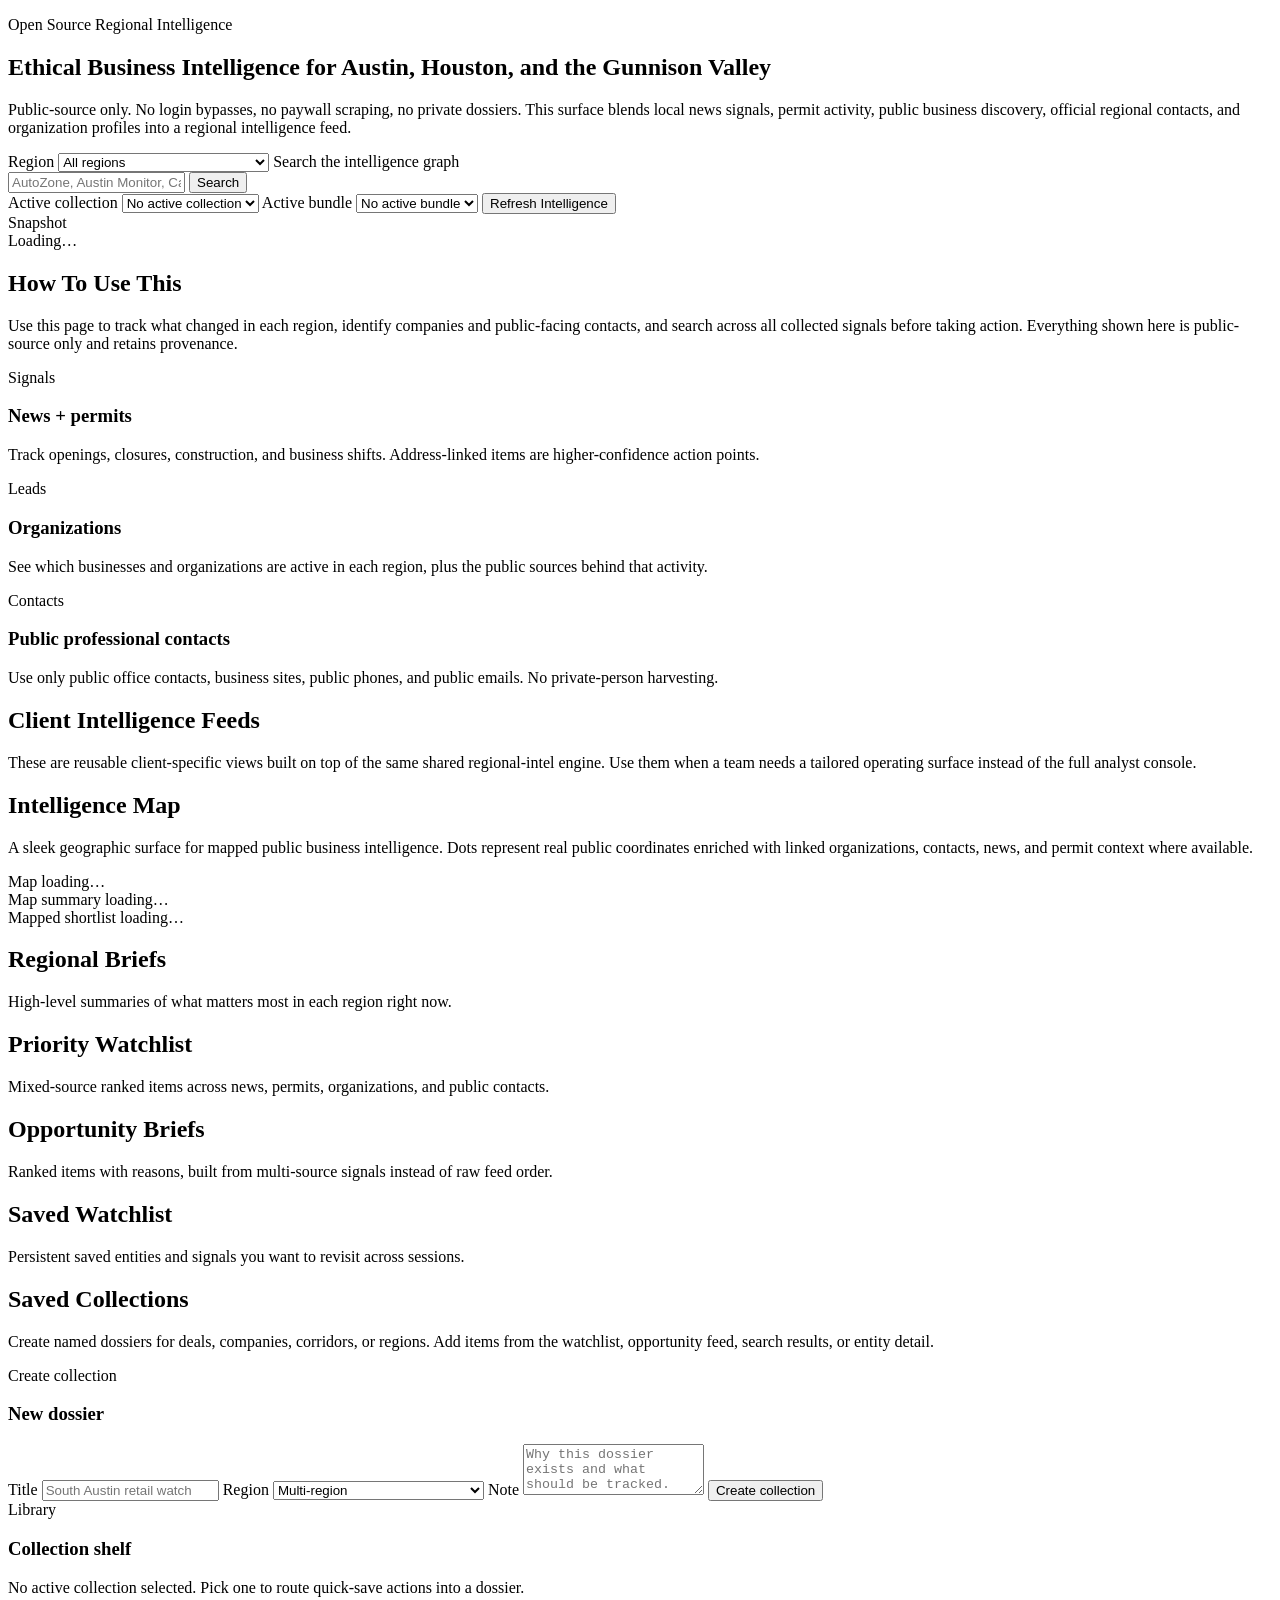
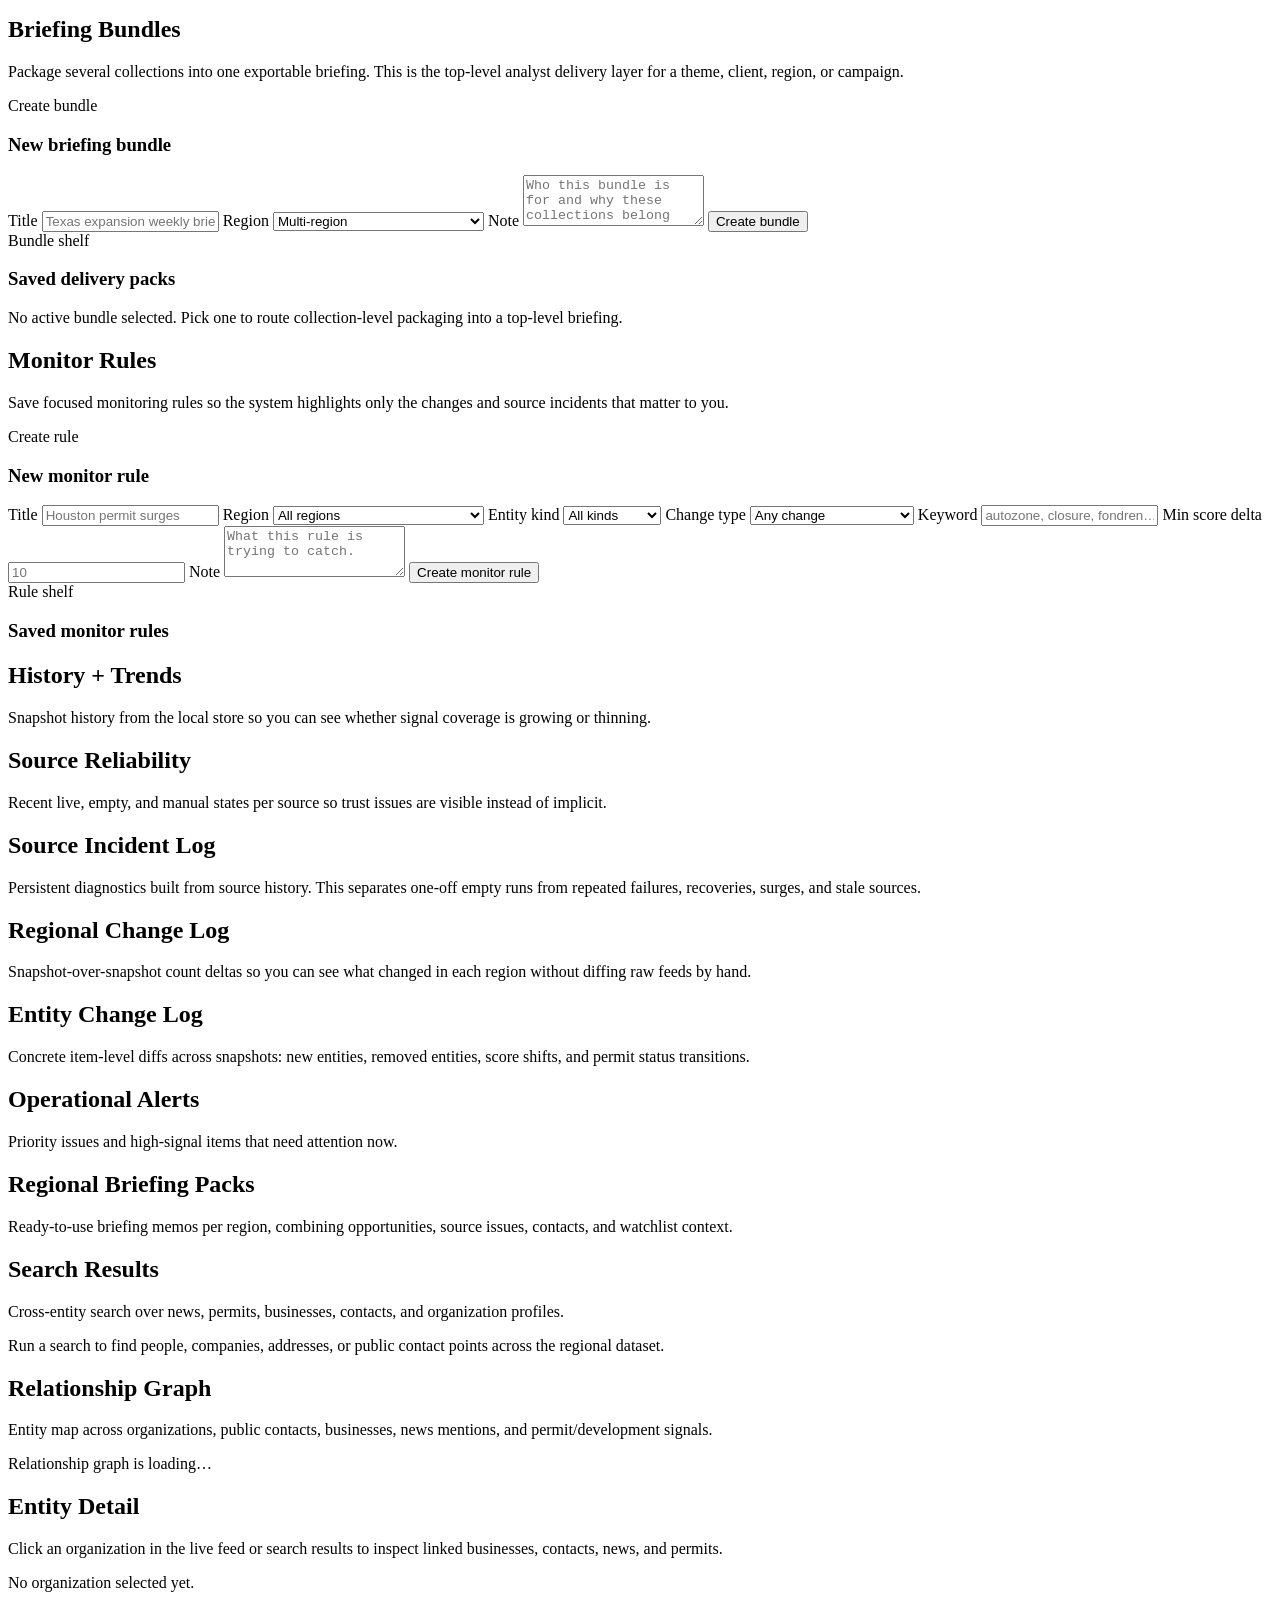
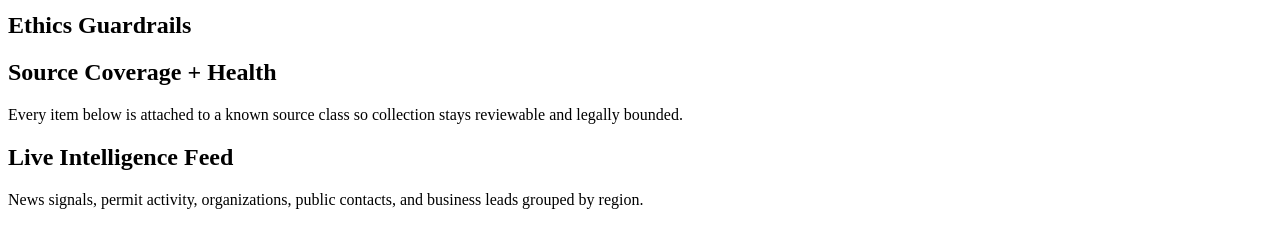
==== app/templates/intel.html @ 54e7fb84 "Launch regional intelligence workbench" ====
<!doctype html>
<html lang="en">
  <head>
    <meta charset="utf-8" />
    <meta name="viewport" content="width=device-width, initial-scale=1" />
    <title>Regional Intelligence</title>
    <link rel="preconnect" href="https://fonts.googleapis.com" />
    <link rel="preconnect" href="https://fonts.gstatic.com" crossorigin />
    <link
      href="https://fonts.googleapis.com/css2?family=Chakra+Petch:wght@400;500;600;700&family=IBM+Plex+Mono:wght@400;500&display=swap"
      rel="stylesheet"
    />
    <link rel="stylesheet" href="/static/app.css" />
  </head>
  <body>
    <div class="backdrop"></div>
    <main class="shell intel-shell">
      <section class="hero intel-hero">
        <div class="hero-copy">
          <p class="eyebrow">Open Source Regional Intelligence</p>
          <h1>Ethical Business Intelligence for Austin, Houston, and the Gunnison Valley</h1>
          <p class="lede">
            Public-source only. No login bypasses, no paywall scraping, no private dossiers. This surface blends local news signals,
            permit activity, public business discovery, official regional contacts, and organization profiles into a regional intelligence feed.
          </p>
        </div>
        <div class="hero-actions intel-toolbar">
          <label class="vote-input-card">
            <span>Region</span>
            <select id="region-filter" class="intel-select">
              <option value="">All regions</option>
              <option value="austin_tx">Austin, Texas</option>
              <option value="houston_tx">Houston, Texas</option>
              <option value="gunnison_valley_co">Gunnison / Crested Butte Valley</option>
            </select>
          </label>
          <label class="vote-input-card intel-search-card">
            <span>Search the intelligence graph</span>
            <div class="intel-search-row">
              <input id="intel-search-input" class="intel-search-input" type="text" placeholder="AutoZone, Austin Monitor, Cathie Pagano, 901 Bagby…" />
              <button id="intel-search-button" class="ghost-button" type="button">Search</button>
            </div>
          </label>
          <label class="vote-input-card">
            <span>Active collection</span>
            <select id="collection-active-select" class="intel-select">
              <option value="">No active collection</option>
            </select>
          </label>
          <label class="vote-input-card">
            <span>Active bundle</span>
            <select id="bundle-active-select" class="intel-select">
              <option value="">No active bundle</option>
            </select>
          </label>
          <button id="intel-refresh-button" class="primary-button" type="button">Refresh Intelligence</button>
          <div class="status-card">
            <div class="status-label">Snapshot</div>
            <div id="intel-snapshot-age" class="status-value">Loading…</div>
          </div>
        </div>
      </section>

      <section class="protocols-panel intel-panel">
        <div class="panel-header">
          <h2>How To Use This</h2>
          <p>
            Use this page to track what changed in each region, identify companies and public-facing contacts, and search across all collected signals
            before taking action. Everything shown here is public-source only and retains provenance.
          </p>
        </div>
        <div class="intel-grid">
          <article class="intel-card">
            <div class="status-label">Signals</div>
            <h3>News + permits</h3>
            <p>Track openings, closures, construction, and business shifts. Address-linked items are higher-confidence action points.</p>
          </article>
          <article class="intel-card">
            <div class="status-label">Leads</div>
            <h3>Organizations</h3>
            <p>See which businesses and organizations are active in each region, plus the public sources behind that activity.</p>
          </article>
          <article class="intel-card">
            <div class="status-label">Contacts</div>
            <h3>Public professional contacts</h3>
            <p>Use only public office contacts, business sites, public phones, and public emails. No private-person harvesting.</p>
          </article>
        </div>
      </section>

      <section class="protocols-panel intel-panel">
        <div class="panel-header">
          <h2>Client Intelligence Feeds</h2>
          <p>
            These are reusable client-specific views built on top of the same shared regional-intel engine. Use them when a team needs a tailored
            operating surface instead of the full analyst console.
          </p>
        </div>
        <div id="client-view-grid" class="intel-grid"></div>
      </section>

      <section class="protocols-panel intel-panel">
        <div class="panel-header">
          <h2>Intelligence Map</h2>
          <p>
            A sleek geographic surface for mapped public business intelligence. Dots represent real public coordinates enriched with linked organizations,
            contacts, news, and permit context where available.
          </p>
        </div>
        <div class="intel-map-layout">
          <div id="intel-map-canvas" class="intel-map-canvas">
            <div class="subtle">Map loading…</div>
          </div>
          <div class="intel-map-sidebar">
            <article id="intel-map-legend" class="intel-card intel-map-panel">
              <div class="subtle">Map summary loading…</div>
            </article>
            <article id="intel-map-top-points" class="intel-card intel-map-panel">
              <div class="subtle">Mapped shortlist loading…</div>
            </article>
          </div>
        </div>
      </section>

      <section class="protocols-panel intel-panel">
        <div class="panel-header">
          <h2>Regional Briefs</h2>
          <p>High-level summaries of what matters most in each region right now.</p>
        </div>
        <div id="brief-grid" class="intel-grid"></div>
      </section>

      <section class="protocols-panel intel-panel">
        <div class="panel-header">
          <h2>Priority Watchlist</h2>
          <p>Mixed-source ranked items across news, permits, organizations, and public contacts.</p>
        </div>
        <div id="watchlist-grid" class="intel-grid"></div>
      </section>

      <section class="protocols-panel intel-panel">
        <div class="panel-header">
          <h2>Opportunity Briefs</h2>
          <p>Ranked items with reasons, built from multi-source signals instead of raw feed order.</p>
        </div>
        <div id="opportunity-grid" class="intel-grid"></div>
      </section>

      <section class="protocols-panel intel-panel">
        <div class="panel-header">
          <h2>Saved Watchlist</h2>
          <p>Persistent saved entities and signals you want to revisit across sessions.</p>
        </div>
        <div id="saved-watchlist-grid" class="intel-grid"></div>
      </section>

      <section class="protocols-panel intel-panel">
        <div class="panel-header">
          <h2>Saved Collections</h2>
          <p>Create named dossiers for deals, companies, corridors, or regions. Add items from the watchlist, opportunity feed, search results, or entity detail.</p>
        </div>
        <div class="intel-grid">
          <article class="intel-card">
            <div class="status-label">Create collection</div>
            <h3>New dossier</h3>
            <label class="vote-input-card">
              <span>Title</span>
              <input id="collection-title-input" class="intel-search-input" type="text" placeholder="South Austin retail watch" />
            </label>
            <label class="vote-input-card">
              <span>Region</span>
              <select id="collection-region-input" class="intel-select">
                <option value="">Multi-region</option>
                <option value="austin_tx">Austin, Texas</option>
                <option value="houston_tx">Houston, Texas</option>
                <option value="gunnison_valley_co">Gunnison / Crested Butte Valley</option>
              </select>
            </label>
            <label class="vote-input-card">
              <span>Note</span>
              <textarea id="collection-note-input" class="intel-note-input" rows="3" placeholder="Why this dossier exists and what should be tracked."></textarea>
            </label>
            <button id="collection-create-button" class="ghost-button" type="button">Create collection</button>
          </article>
          <article class="intel-card intel-graph-summary">
            <div class="status-label">Library</div>
            <h3>Collection shelf</h3>
            <p id="collection-active-summary" class="subtle">No active collection selected. Pick one to route quick-save actions into a dossier.</p>
            <div id="collection-grid" class="intel-grid"></div>
          </article>
        </div>
      </section>

      <section class="protocols-panel intel-panel">
        <div class="panel-header">
          <h2>Briefing Bundles</h2>
          <p>Package several collections into one exportable briefing. This is the top-level analyst delivery layer for a theme, client, region, or campaign.</p>
        </div>
        <div class="intel-grid">
          <article class="intel-card">
            <div class="status-label">Create bundle</div>
            <h3>New briefing bundle</h3>
            <label class="vote-input-card">
              <span>Title</span>
              <input id="bundle-title-input" class="intel-search-input" type="text" placeholder="Texas expansion weekly brief" />
            </label>
            <label class="vote-input-card">
              <span>Region</span>
              <select id="bundle-region-input" class="intel-select">
                <option value="">Multi-region</option>
                <option value="austin_tx">Austin, Texas</option>
                <option value="houston_tx">Houston, Texas</option>
                <option value="gunnison_valley_co">Gunnison / Crested Butte Valley</option>
              </select>
            </label>
            <label class="vote-input-card">
              <span>Note</span>
              <textarea id="bundle-note-input" class="intel-note-input" rows="3" placeholder="Who this bundle is for and why these collections belong together."></textarea>
            </label>
            <button id="bundle-create-button" class="ghost-button" type="button">Create bundle</button>
          </article>
          <article class="intel-card intel-graph-summary">
            <div class="status-label">Bundle shelf</div>
            <h3>Saved delivery packs</h3>
            <p id="bundle-active-summary" class="subtle">No active bundle selected. Pick one to route collection-level packaging into a top-level briefing.</p>
            <div id="bundle-grid" class="intel-grid"></div>
          </article>
        </div>
      </section>

      <section class="protocols-panel intel-panel">
        <div class="panel-header">
          <h2>Monitor Rules</h2>
          <p>Save focused monitoring rules so the system highlights only the changes and source incidents that matter to you.</p>
        </div>
        <div class="intel-grid">
          <article class="intel-card">
            <div class="status-label">Create rule</div>
            <h3>New monitor rule</h3>
            <label class="vote-input-card">
              <span>Title</span>
              <input id="monitor-title-input" class="intel-search-input" type="text" placeholder="Houston permit surges" />
            </label>
            <label class="vote-input-card">
              <span>Region</span>
              <select id="monitor-region-input" class="intel-select">
                <option value="">All regions</option>
                <option value="austin_tx">Austin, Texas</option>
                <option value="houston_tx">Houston, Texas</option>
                <option value="gunnison_valley_co">Gunnison / Crested Butte Valley</option>
              </select>
            </label>
            <label class="vote-input-card">
              <span>Entity kind</span>
              <select id="monitor-kind-input" class="intel-select">
                <option value="">All kinds</option>
                <option value="news">News</option>
                <option value="permit">Permit</option>
                <option value="business">Business</option>
                <option value="contact">Contact</option>
                <option value="organization">Organization</option>
              </select>
            </label>
            <label class="vote-input-card">
              <span>Change type</span>
              <select id="monitor-change-type-input" class="intel-select">
                <option value="">Any change</option>
                <option value="added">Added</option>
                <option value="removed">Removed</option>
                <option value="score_shift">Score shift</option>
                <option value="status_change">Permit status change</option>
                <option value="repeated_empty">Repeated empty source</option>
                <option value="recovery">Source recovery</option>
                <option value="volume_surge">Source surge</option>
                <option value="stale_source">Stale source</option>
              </select>
            </label>
            <label class="vote-input-card">
              <span>Keyword</span>
              <input id="monitor-keyword-input" class="intel-search-input" type="text" placeholder="autozone, closure, fondren…" />
            </label>
            <label class="vote-input-card">
              <span>Min score delta</span>
              <input id="monitor-score-delta-input" class="intel-search-input" type="number" min="0" step="1" placeholder="10" />
            </label>
            <label class="vote-input-card">
              <span>Note</span>
              <textarea id="monitor-note-input" class="intel-note-input" rows="3" placeholder="What this rule is trying to catch."></textarea>
            </label>
            <button id="monitor-create-button" class="ghost-button" type="button">Create monitor rule</button>
          </article>
          <article class="intel-card intel-graph-summary">
            <div class="status-label">Rule shelf</div>
            <h3>Saved monitor rules</h3>
            <div id="monitor-grid" class="intel-grid"></div>
          </article>
        </div>
      </section>

      <section class="protocols-panel intel-panel">
        <div class="panel-header">
          <h2>History + Trends</h2>
          <p>Snapshot history from the local store so you can see whether signal coverage is growing or thinning.</p>
        </div>
        <div id="trend-grid" class="intel-grid"></div>
      </section>

      <section class="protocols-panel intel-panel">
        <div class="panel-header">
          <h2>Source Reliability</h2>
          <p>Recent live, empty, and manual states per source so trust issues are visible instead of implicit.</p>
        </div>
        <div id="source-history-grid" class="intel-grid"></div>
      </section>

      <section class="protocols-panel intel-panel">
        <div class="panel-header">
          <h2>Source Incident Log</h2>
          <p>Persistent diagnostics built from source history. This separates one-off empty runs from repeated failures, recoveries, surges, and stale sources.</p>
        </div>
        <div id="source-incident-grid" class="intel-grid"></div>
      </section>

      <section class="protocols-panel intel-panel">
        <div class="panel-header">
          <h2>Regional Change Log</h2>
          <p>Snapshot-over-snapshot count deltas so you can see what changed in each region without diffing raw feeds by hand.</p>
        </div>
        <div id="region-change-grid" class="intel-grid"></div>
      </section>

      <section class="protocols-panel intel-panel">
        <div class="panel-header">
          <h2>Entity Change Log</h2>
          <p>Concrete item-level diffs across snapshots: new entities, removed entities, score shifts, and permit status transitions.</p>
        </div>
        <div id="entity-change-grid" class="intel-grid"></div>
      </section>

      <section class="protocols-panel intel-panel">
        <div class="panel-header">
          <h2>Operational Alerts</h2>
          <p>Priority issues and high-signal items that need attention now.</p>
        </div>
        <div id="alert-grid" class="intel-grid"></div>
      </section>

      <section class="protocols-panel intel-panel">
        <div class="panel-header">
          <h2>Regional Briefing Packs</h2>
          <p>Ready-to-use briefing memos per region, combining opportunities, source issues, contacts, and watchlist context.</p>
        </div>
        <div id="region-briefing-grid" class="intel-grid"></div>
      </section>

      <section class="protocols-panel intel-panel">
        <div class="panel-header">
          <h2>Search Results</h2>
          <p>Cross-entity search over news, permits, businesses, contacts, and organization profiles.</p>
        </div>
        <div id="search-results" class="intel-search-results">
          <div class="subtle">Run a search to find people, companies, addresses, or public contact points across the regional dataset.</div>
        </div>
      </section>

      <section class="protocols-panel intel-panel">
        <div class="panel-header">
          <h2>Relationship Graph</h2>
          <p>Entity map across organizations, public contacts, businesses, news mentions, and permit/development signals.</p>
        </div>
        <div id="relationship-graph" class="intel-search-results">
          <div class="subtle">Relationship graph is loading…</div>
        </div>
      </section>

      <section class="protocols-panel intel-panel">
        <div class="panel-header">
          <h2>Entity Detail</h2>
          <p>Click an organization in the live feed or search results to inspect linked businesses, contacts, news, and permits.</p>
        </div>
        <div id="entity-detail" class="intel-search-results">
          <div class="subtle">No organization selected yet.</div>
        </div>
      </section>

      <section class="notes-panel intel-panel">
        <div class="notes-header">
          <h2>Ethics Guardrails</h2>
        </div>
        <div id="ethics-grid" class="intel-grid"></div>
      </section>

      <section class="protocols-panel intel-panel">
        <div class="panel-header">
          <h2>Source Coverage + Health</h2>
          <p>Every item below is attached to a known source class so collection stays reviewable and legally bounded.</p>
        </div>
        <div id="source-grid" class="intel-grid"></div>
      </section>

      <section class="protocols-panel intel-panel">
        <div class="panel-header">
          <h2>Live Intelligence Feed</h2>
          <p>News signals, permit activity, organizations, public contacts, and business leads grouped by region.</p>
        </div>
        <div id="region-summaries" class="intel-columns"></div>
      </section>
    </main>
    <script src="/static/intel_map.js" defer></script>
    <script src="/static/intel.js" defer></script>
  </body>
  </html>
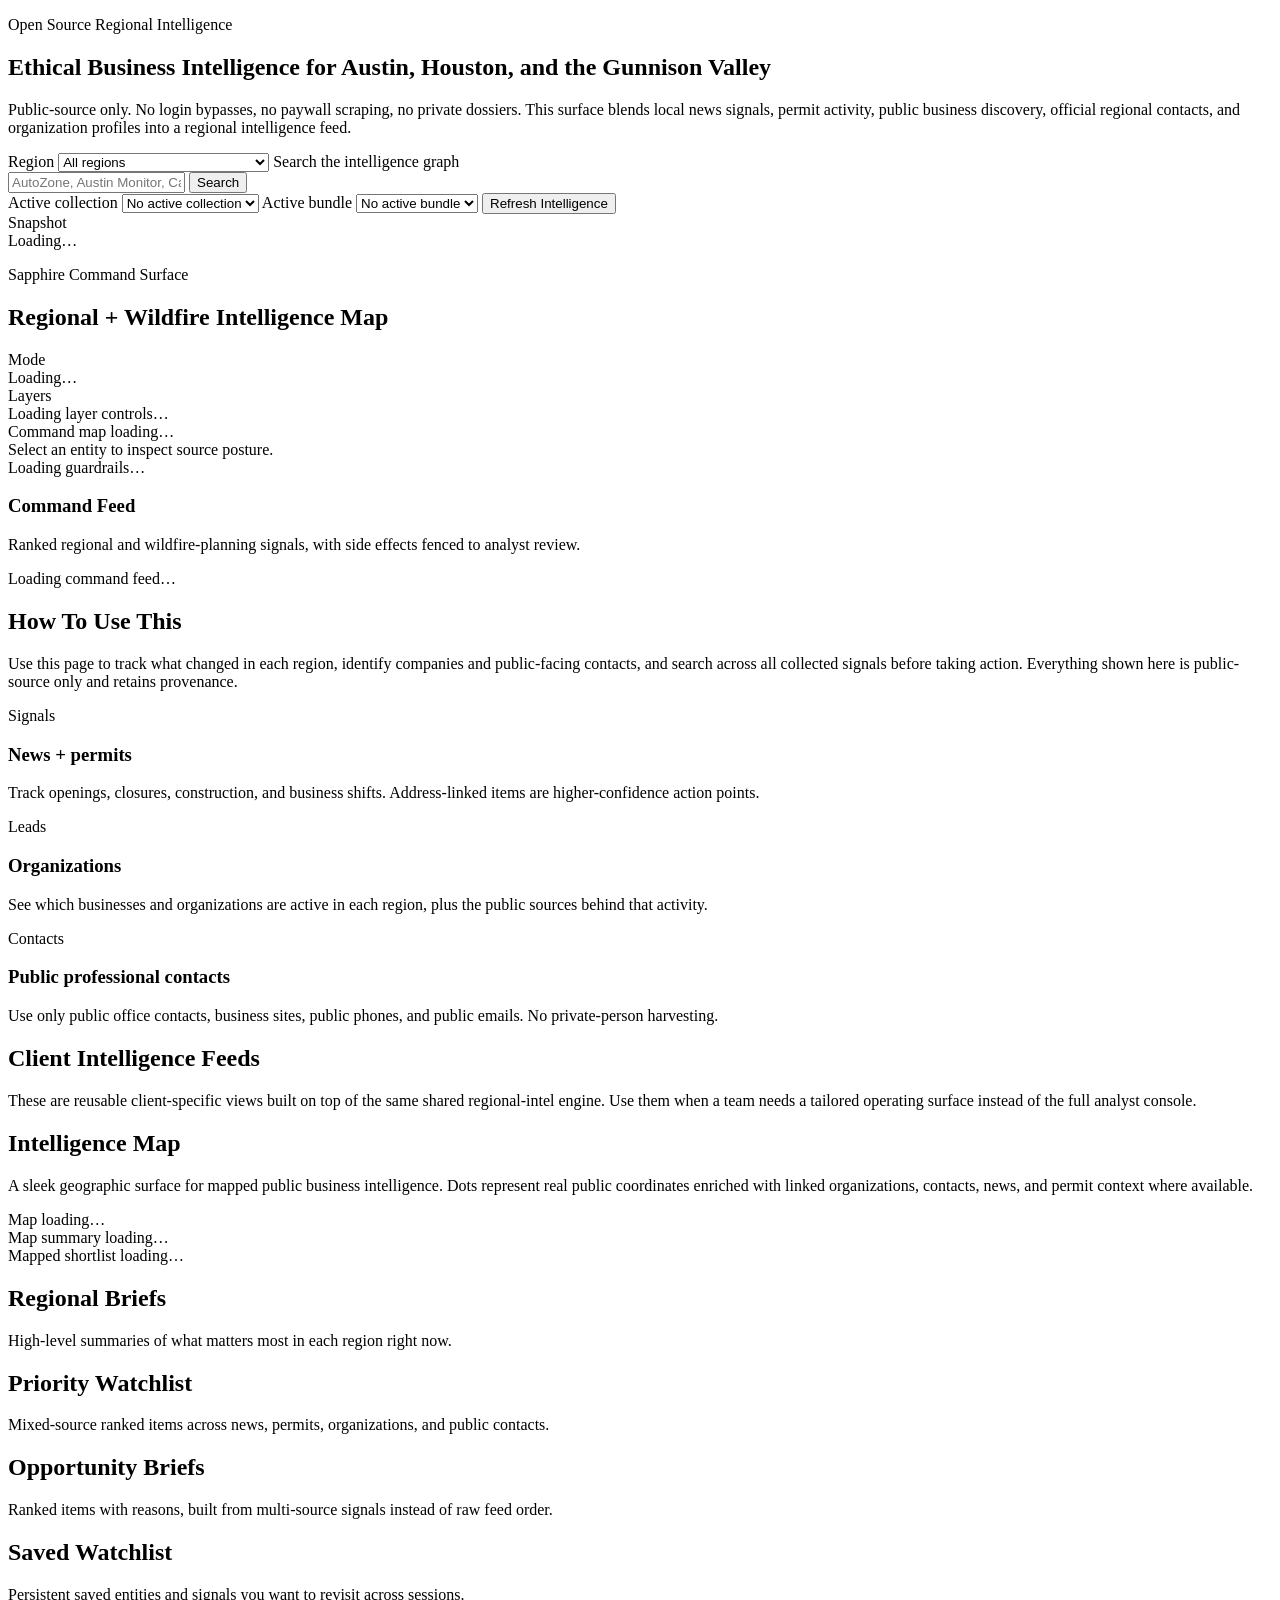
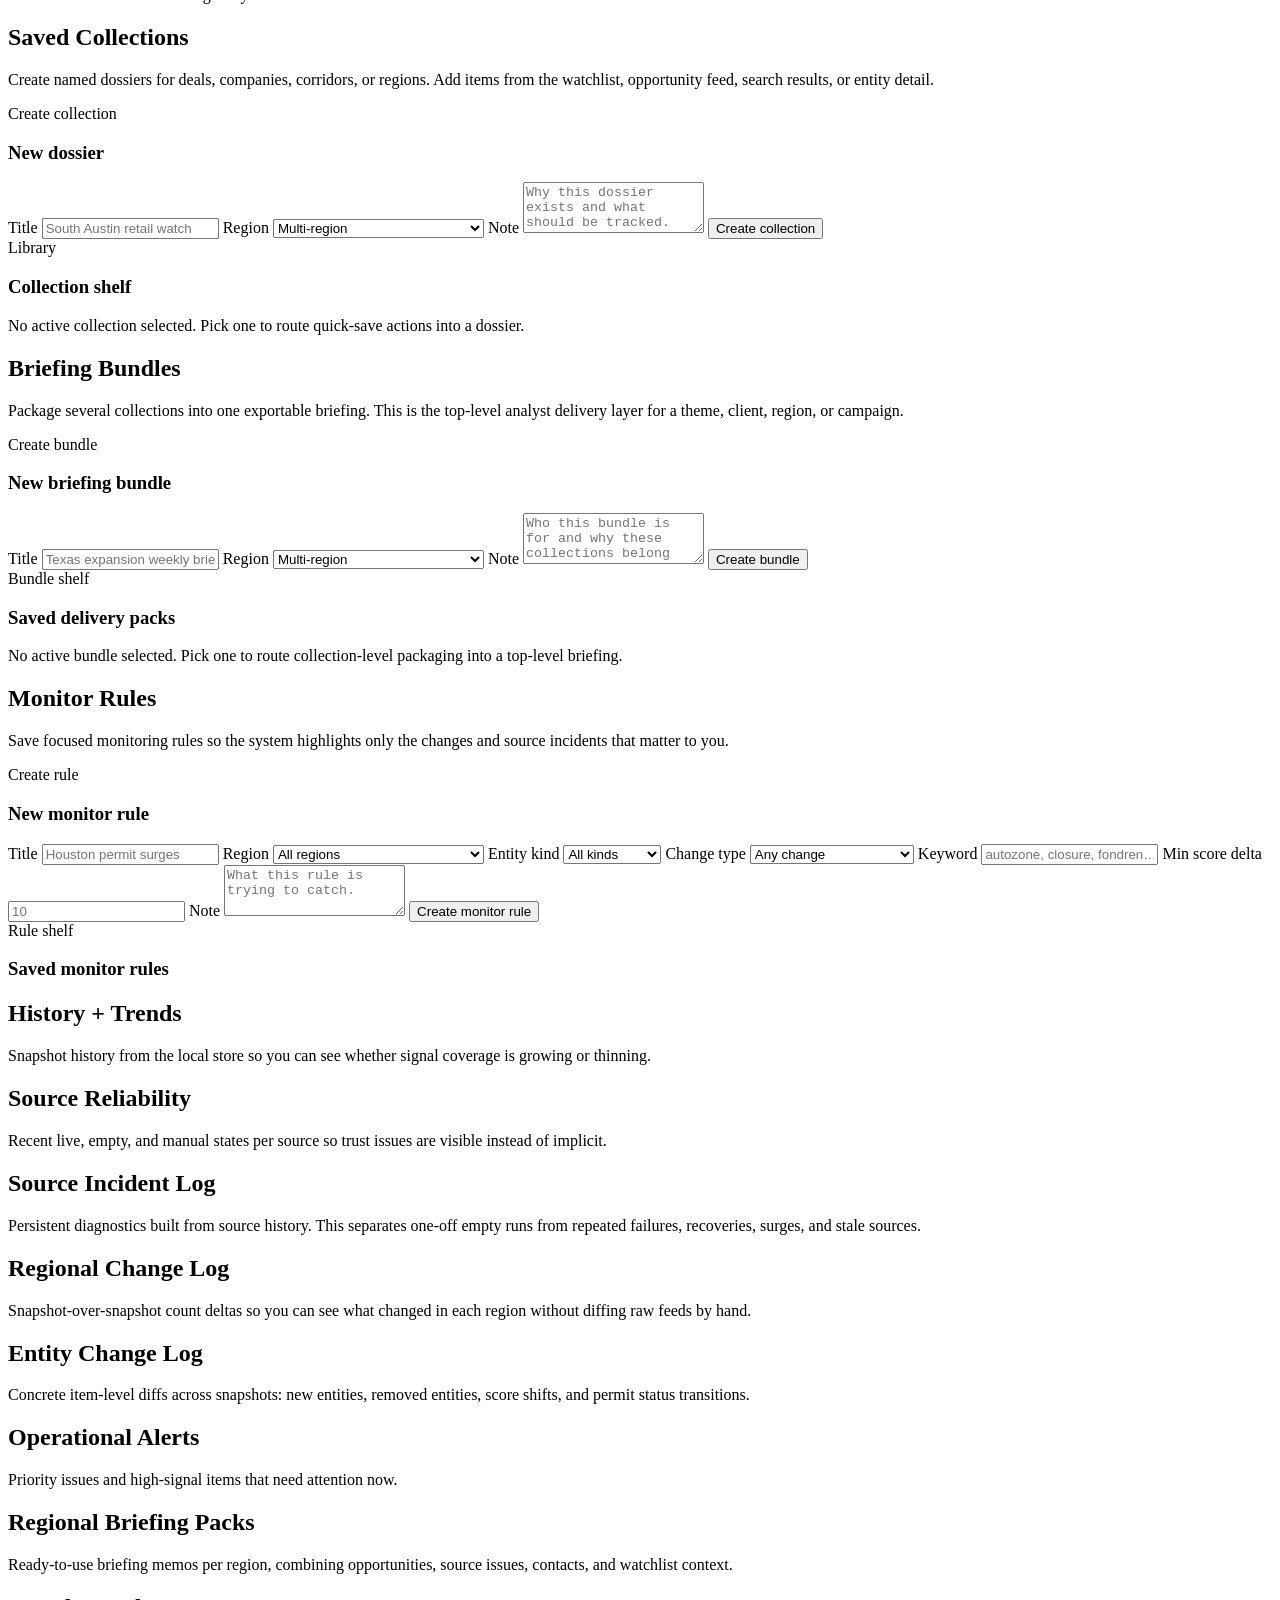
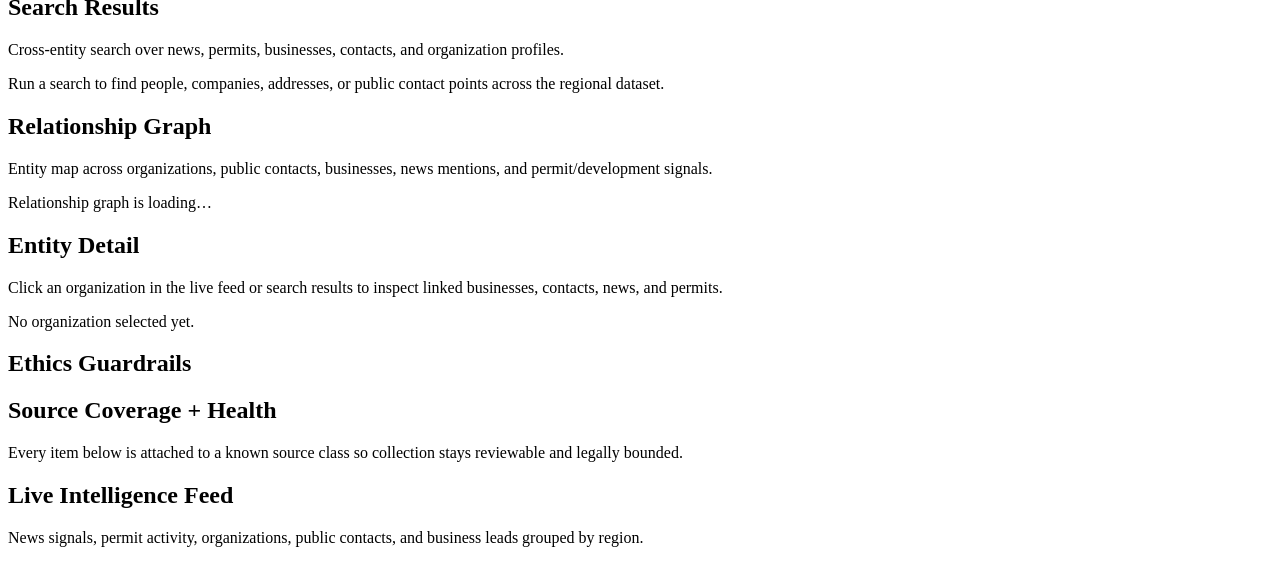
==== commit 54640093: "feat(intel): add osiris command surface" ====
--- a/app/templates/intel.html
+++ b/app/templates/intel.html
@@ -61,6 +61,47 @@
         </div>
       </section>
 
+      <section class="protocols-panel intel-panel command-surface-panel">
+        <div class="panel-header command-surface-header">
+          <div>
+            <p class="eyebrow">Sapphire Command Surface</p>
+            <h2>Regional + Wildfire Intelligence Map</h2>
+          </div>
+          <div id="command-surface-status" class="status-card command-surface-status">
+            <div class="status-label">Mode</div>
+            <div class="status-value">Loading…</div>
+          </div>
+        </div>
+        <div class="command-surface-layout">
+          <aside class="command-layer-rail">
+            <div class="status-label">Layers</div>
+            <div id="command-layer-list" class="command-layer-list">
+              <div class="subtle">Loading layer controls…</div>
+            </div>
+          </aside>
+          <div id="command-map-canvas" class="command-map-canvas">
+            <div class="subtle">Command map loading…</div>
+          </div>
+          <aside class="command-inspector-rail">
+            <div id="command-inspector" class="command-inspector">
+              <div class="subtle">Select an entity to inspect source posture.</div>
+            </div>
+            <div id="command-guardrails" class="command-guardrails">
+              <div class="subtle">Loading guardrails…</div>
+            </div>
+          </aside>
+        </div>
+        <div class="command-feed-wrap">
+          <div class="panel-header">
+            <h3>Command Feed</h3>
+            <p>Ranked regional and wildfire-planning signals, with side effects fenced to analyst review.</p>
+          </div>
+          <div id="command-feed" class="command-feed">
+            <div class="subtle">Loading command feed…</div>
+          </div>
+        </div>
+      </section>
+
       <section class="protocols-panel intel-panel">
         <div class="panel-header">
           <h2>How To Use This</h2>
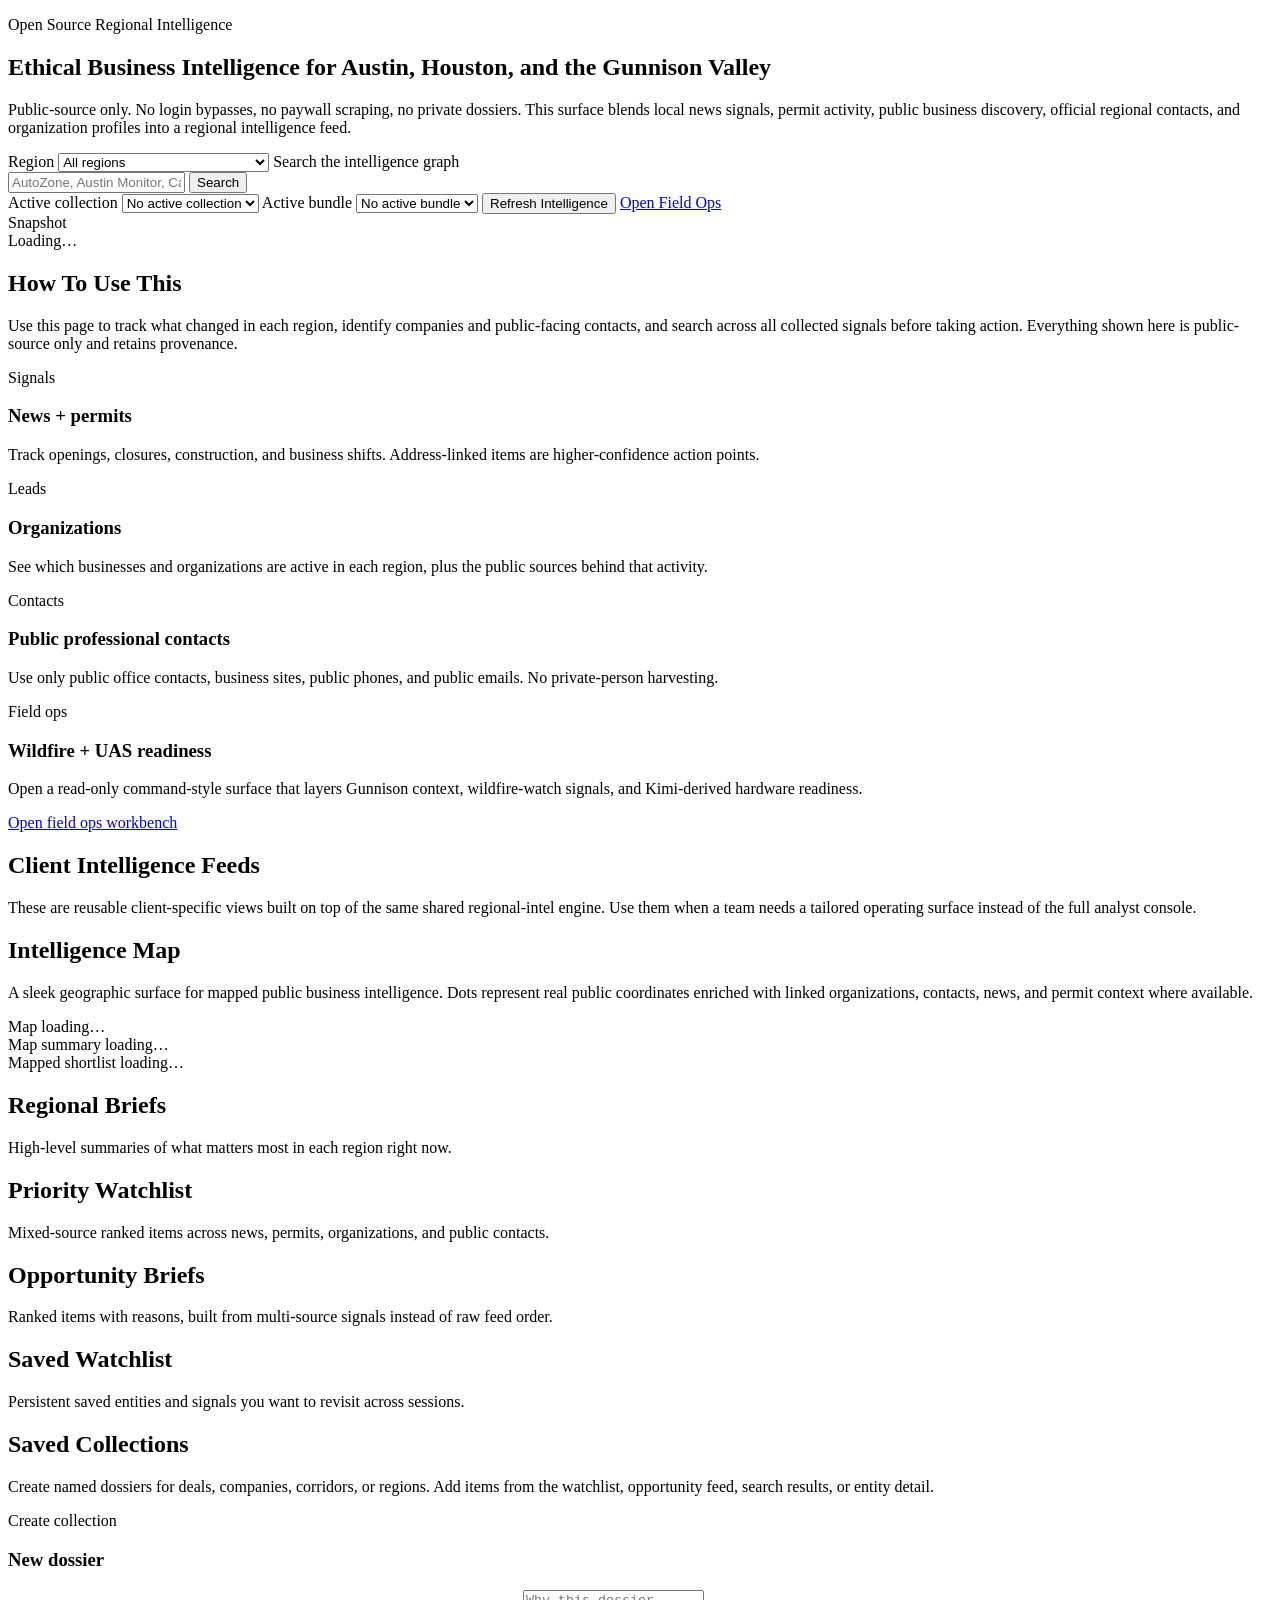
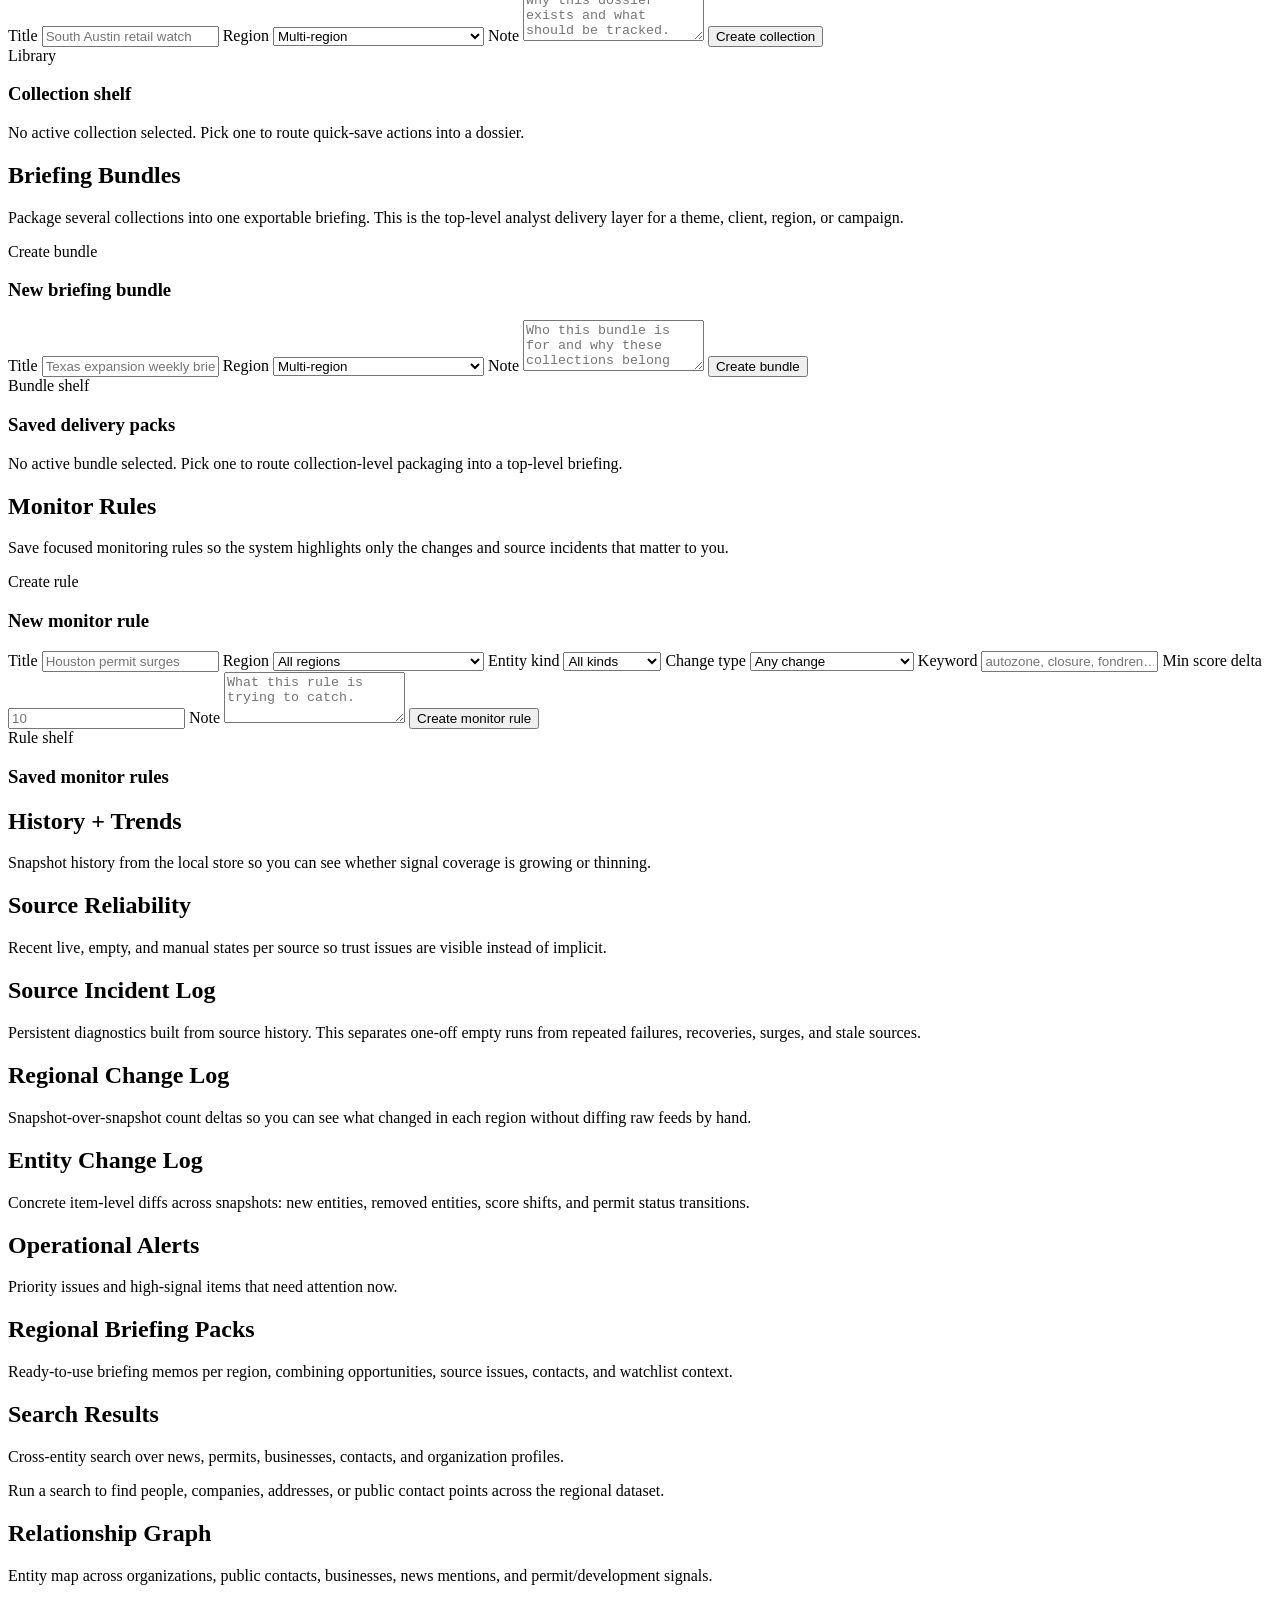
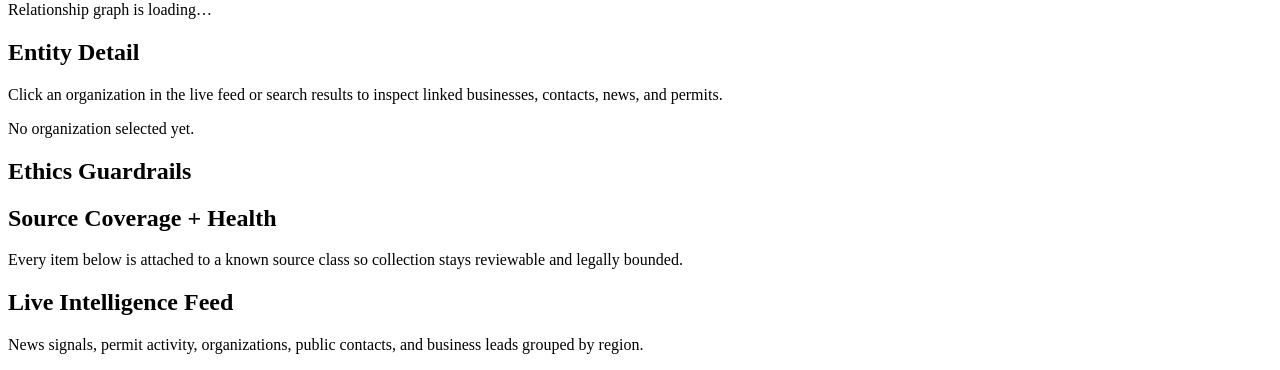
==== commit d21c9732: "feat(intel): add field ops surface" ====
--- a/app/templates/intel.html
+++ b/app/templates/intel.html
@@ -54,50 +54,10 @@
             </select>
           </label>
           <button id="intel-refresh-button" class="primary-button" type="button">Refresh Intelligence</button>
+          <a class="ghost-button" href="/field-ops">Open Field Ops</a>
           <div class="status-card">
             <div class="status-label">Snapshot</div>
             <div id="intel-snapshot-age" class="status-value">Loading…</div>
-          </div>
-        </div>
-      </section>
-
-      <section class="protocols-panel intel-panel command-surface-panel">
-        <div class="panel-header command-surface-header">
-          <div>
-            <p class="eyebrow">Sapphire Command Surface</p>
-            <h2>Regional + Wildfire Intelligence Map</h2>
-          </div>
-          <div id="command-surface-status" class="status-card command-surface-status">
-            <div class="status-label">Mode</div>
-            <div class="status-value">Loading…</div>
-          </div>
-        </div>
-        <div class="command-surface-layout">
-          <aside class="command-layer-rail">
-            <div class="status-label">Layers</div>
-            <div id="command-layer-list" class="command-layer-list">
-              <div class="subtle">Loading layer controls…</div>
-            </div>
-          </aside>
-          <div id="command-map-canvas" class="command-map-canvas">
-            <div class="subtle">Command map loading…</div>
-          </div>
-          <aside class="command-inspector-rail">
-            <div id="command-inspector" class="command-inspector">
-              <div class="subtle">Select an entity to inspect source posture.</div>
-            </div>
-            <div id="command-guardrails" class="command-guardrails">
-              <div class="subtle">Loading guardrails…</div>
-            </div>
-          </aside>
-        </div>
-        <div class="command-feed-wrap">
-          <div class="panel-header">
-            <h3>Command Feed</h3>
-            <p>Ranked regional and wildfire-planning signals, with side effects fenced to analyst review.</p>
-          </div>
-          <div id="command-feed" class="command-feed">
-            <div class="subtle">Loading command feed…</div>
           </div>
         </div>
       </section>
@@ -125,6 +85,12 @@
             <div class="status-label">Contacts</div>
             <h3>Public professional contacts</h3>
             <p>Use only public office contacts, business sites, public phones, and public emails. No private-person harvesting.</p>
+          </article>
+          <article class="intel-card">
+            <div class="status-label">Field ops</div>
+            <h3>Wildfire + UAS readiness</h3>
+            <p>Open a read-only command-style surface that layers Gunnison context, wildfire-watch signals, and Kimi-derived hardware readiness.</p>
+            <a class="intel-link" href="/field-ops">Open field ops workbench</a>
           </article>
         </div>
       </section>
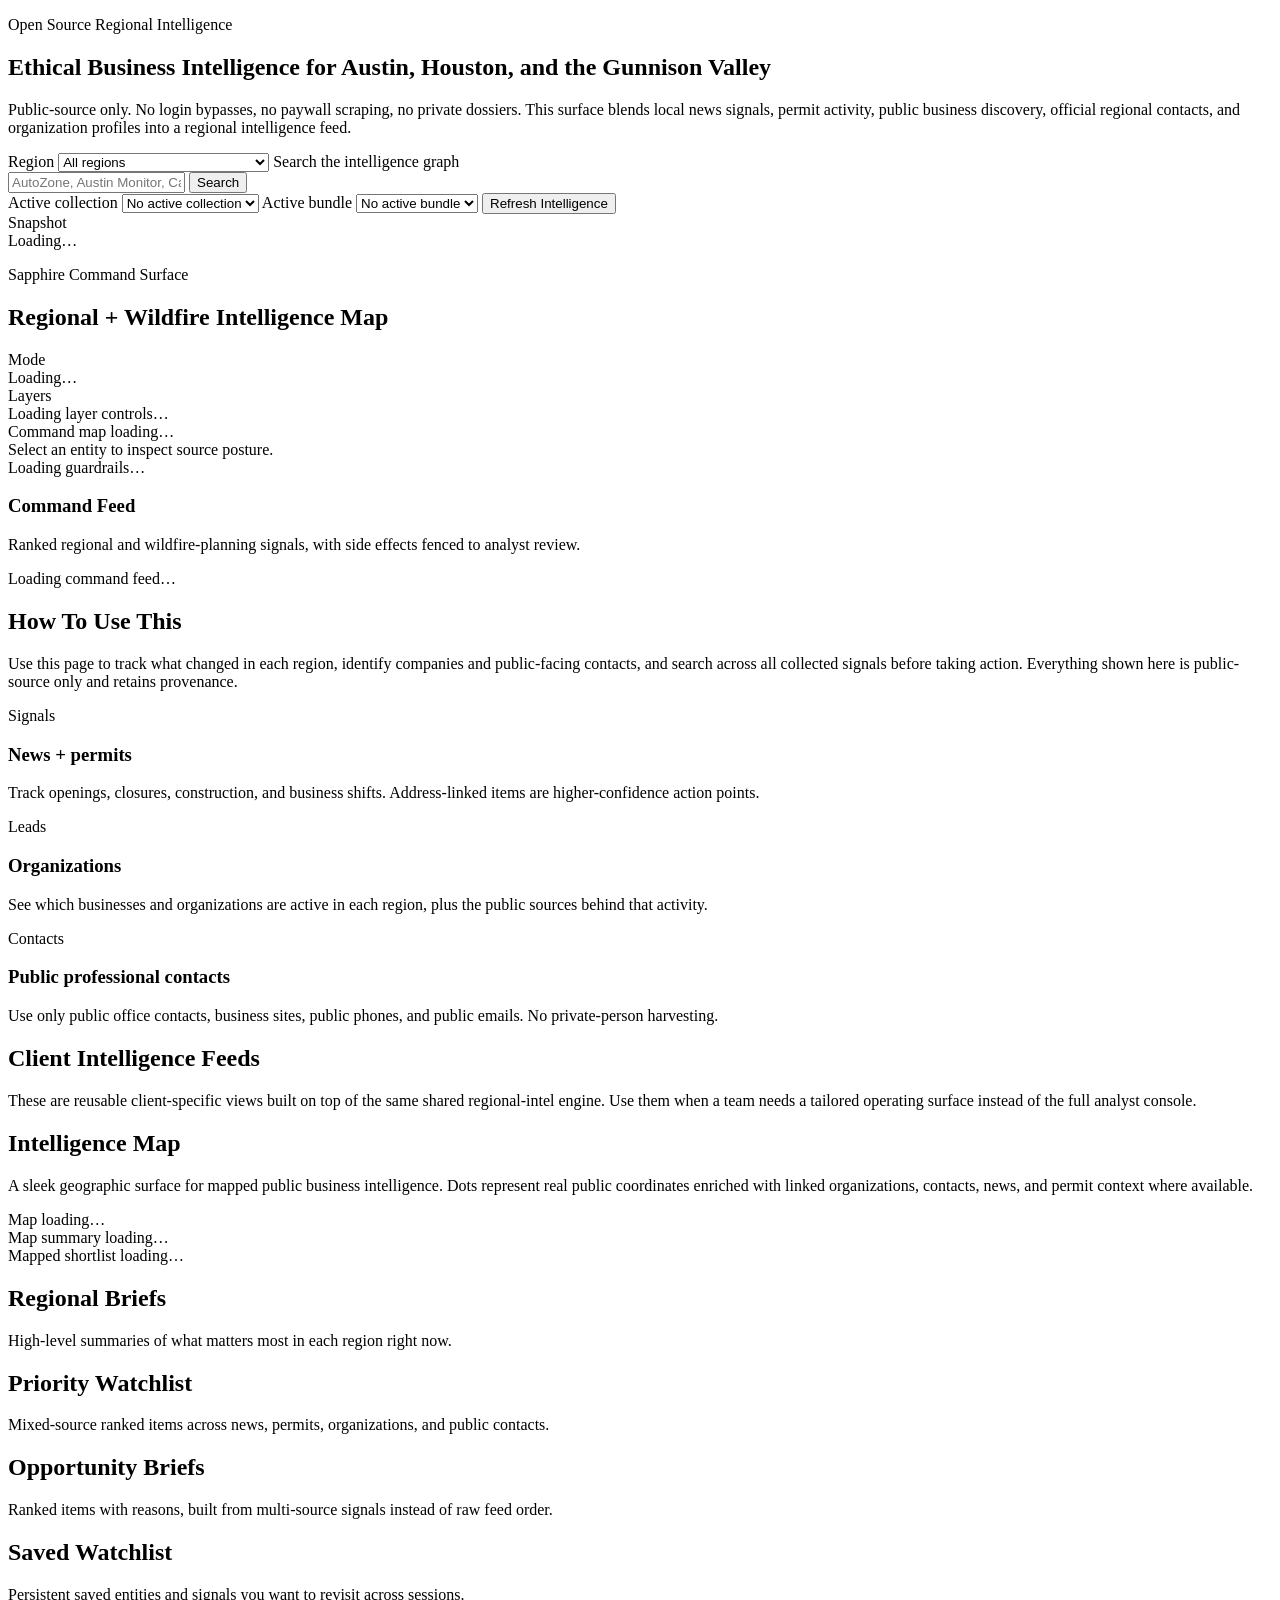
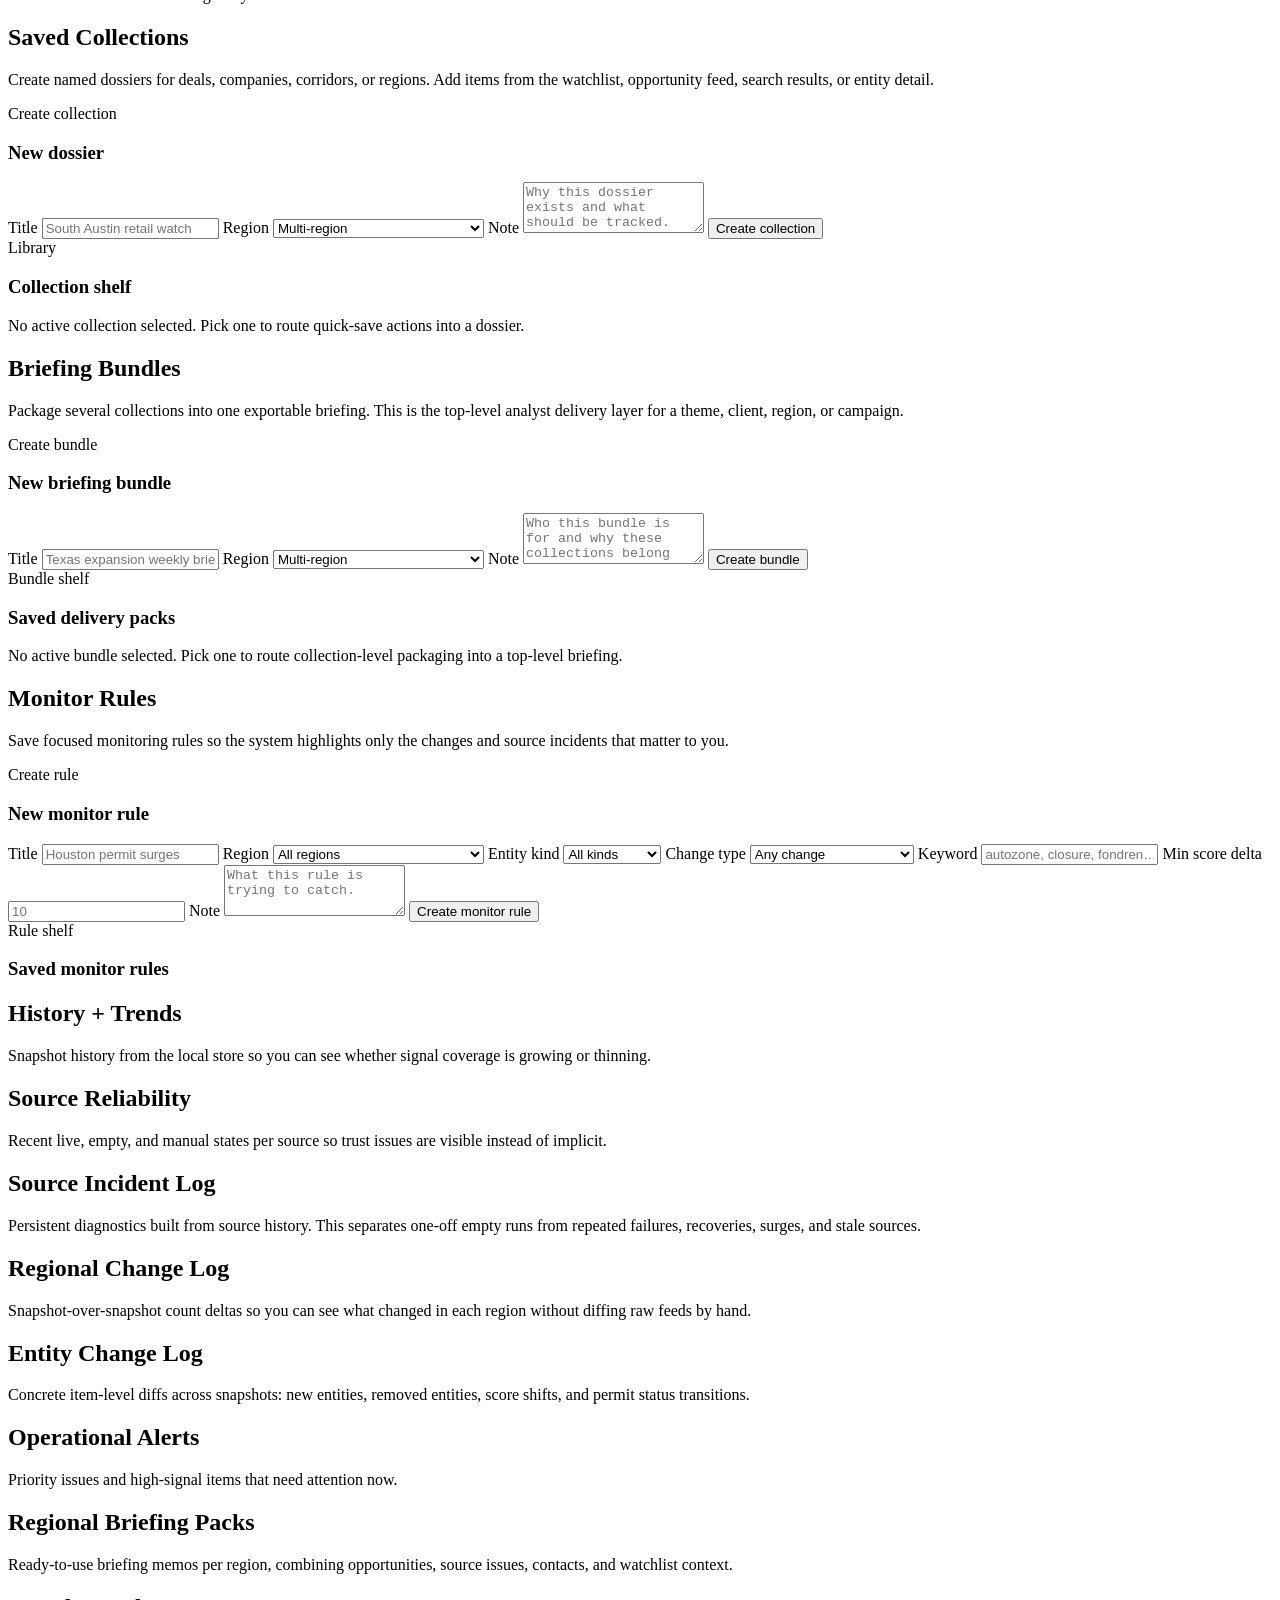
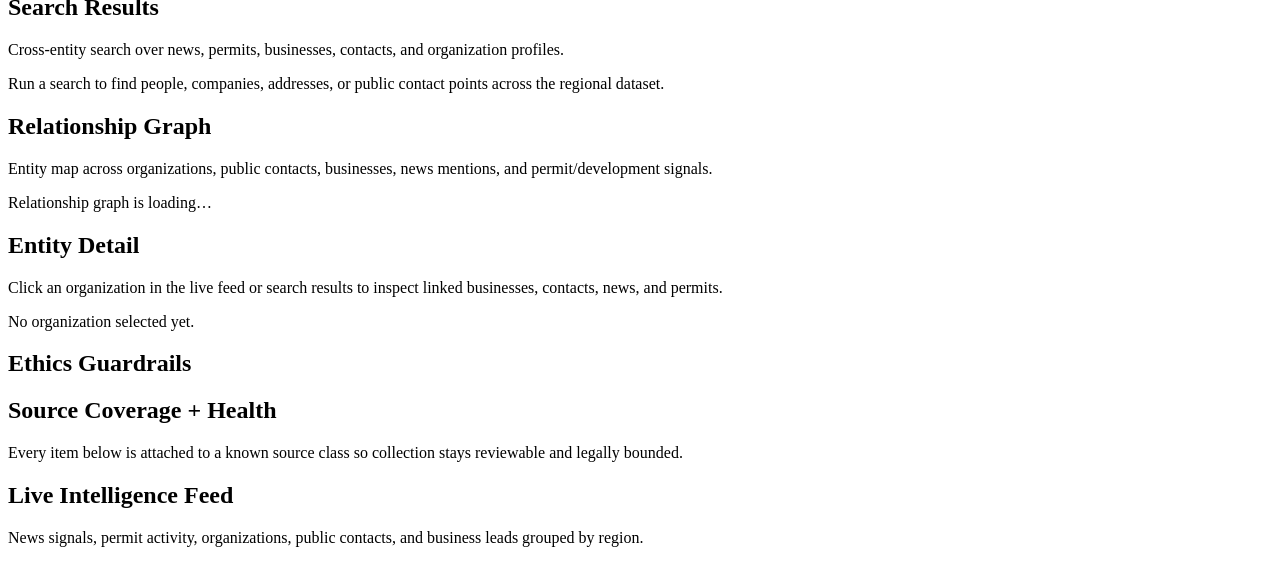
==== commit 98f7da90: "Merge 54640093d93b13b7266307ca4d75b53ca61a12c9 into 764209d143c67ce794212df902e3cfb7ae872e97" ====
--- a/app/templates/intel.html
+++ b/app/templates/intel.html
@@ -54,10 +54,50 @@
             </select>
           </label>
           <button id="intel-refresh-button" class="primary-button" type="button">Refresh Intelligence</button>
-          <a class="ghost-button" href="/field-ops">Open Field Ops</a>
           <div class="status-card">
             <div class="status-label">Snapshot</div>
             <div id="intel-snapshot-age" class="status-value">Loading…</div>
+          </div>
+        </div>
+      </section>
+
+      <section class="protocols-panel intel-panel command-surface-panel">
+        <div class="panel-header command-surface-header">
+          <div>
+            <p class="eyebrow">Sapphire Command Surface</p>
+            <h2>Regional + Wildfire Intelligence Map</h2>
+          </div>
+          <div id="command-surface-status" class="status-card command-surface-status">
+            <div class="status-label">Mode</div>
+            <div class="status-value">Loading…</div>
+          </div>
+        </div>
+        <div class="command-surface-layout">
+          <aside class="command-layer-rail">
+            <div class="status-label">Layers</div>
+            <div id="command-layer-list" class="command-layer-list">
+              <div class="subtle">Loading layer controls…</div>
+            </div>
+          </aside>
+          <div id="command-map-canvas" class="command-map-canvas">
+            <div class="subtle">Command map loading…</div>
+          </div>
+          <aside class="command-inspector-rail">
+            <div id="command-inspector" class="command-inspector">
+              <div class="subtle">Select an entity to inspect source posture.</div>
+            </div>
+            <div id="command-guardrails" class="command-guardrails">
+              <div class="subtle">Loading guardrails…</div>
+            </div>
+          </aside>
+        </div>
+        <div class="command-feed-wrap">
+          <div class="panel-header">
+            <h3>Command Feed</h3>
+            <p>Ranked regional and wildfire-planning signals, with side effects fenced to analyst review.</p>
+          </div>
+          <div id="command-feed" class="command-feed">
+            <div class="subtle">Loading command feed…</div>
           </div>
         </div>
       </section>
@@ -85,12 +125,6 @@
             <div class="status-label">Contacts</div>
             <h3>Public professional contacts</h3>
             <p>Use only public office contacts, business sites, public phones, and public emails. No private-person harvesting.</p>
-          </article>
-          <article class="intel-card">
-            <div class="status-label">Field ops</div>
-            <h3>Wildfire + UAS readiness</h3>
-            <p>Open a read-only command-style surface that layers Gunnison context, wildfire-watch signals, and Kimi-derived hardware readiness.</p>
-            <a class="intel-link" href="/field-ops">Open field ops workbench</a>
           </article>
         </div>
       </section>
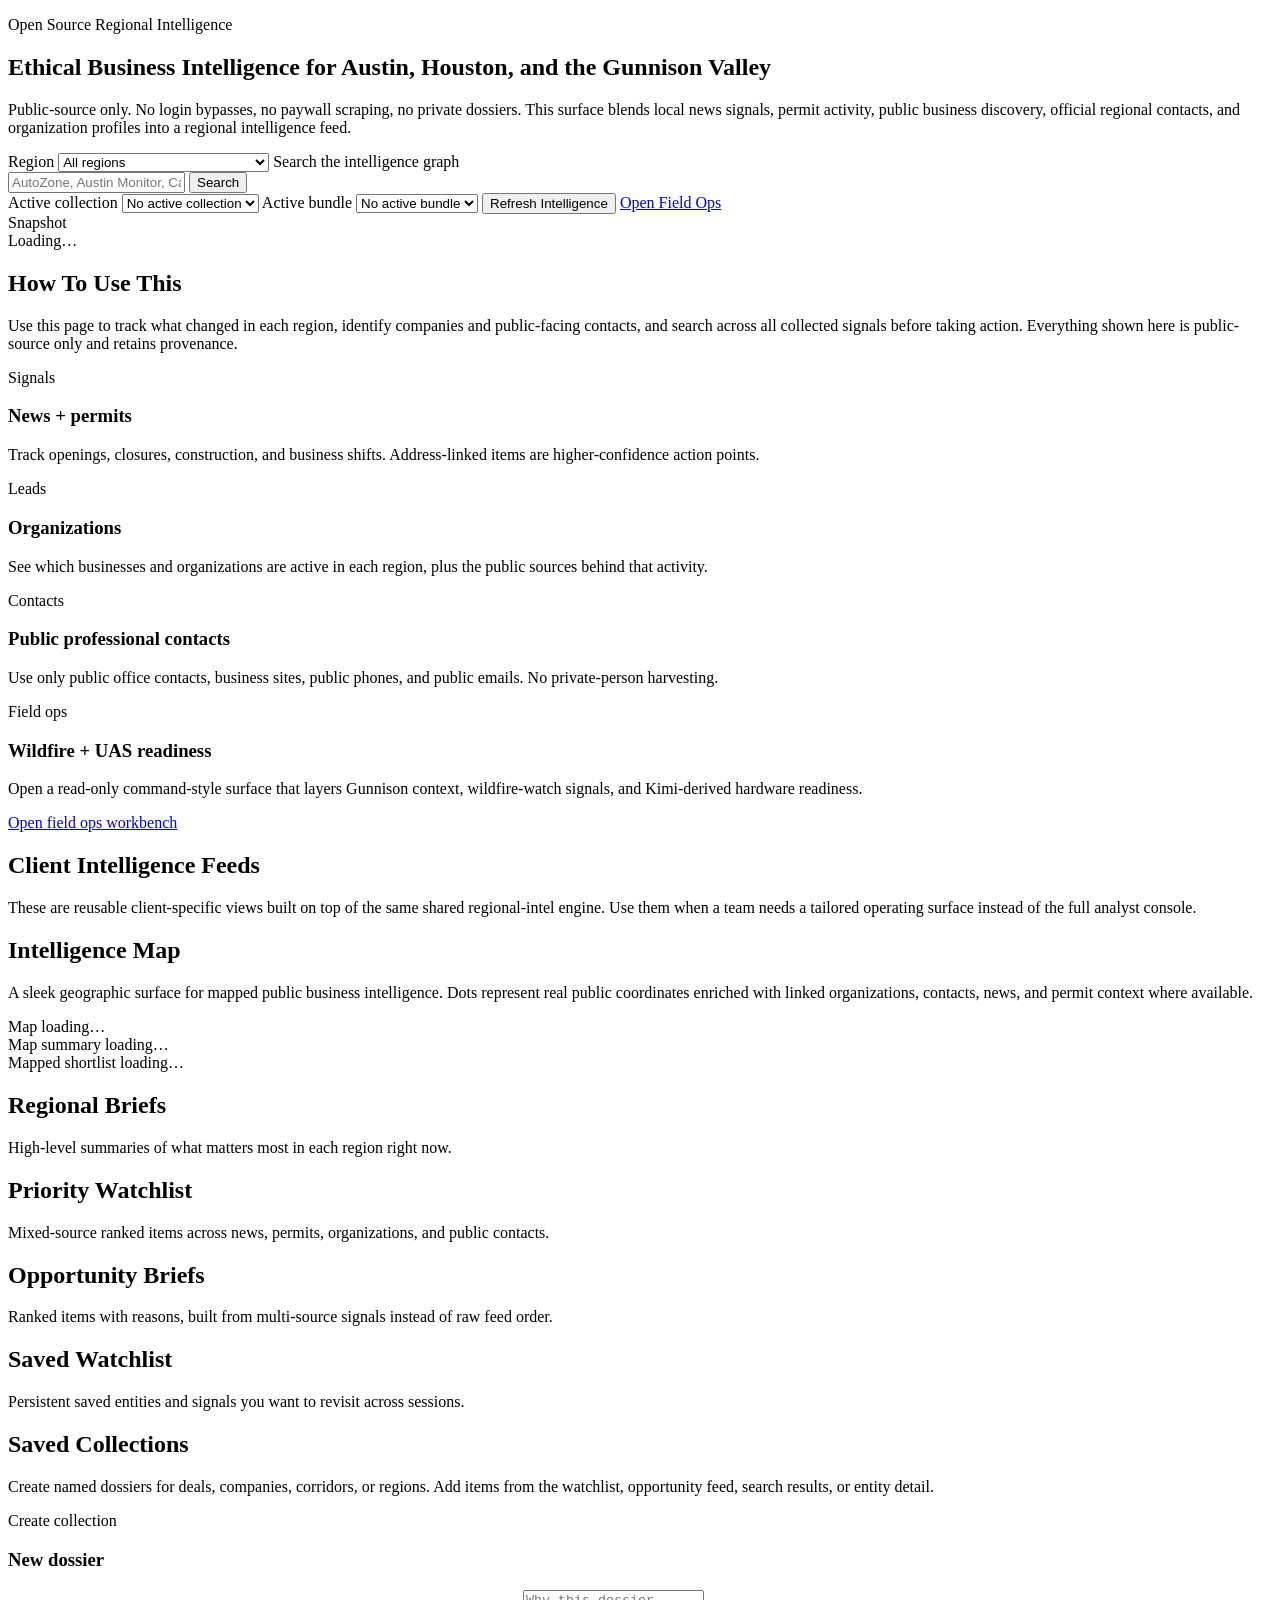
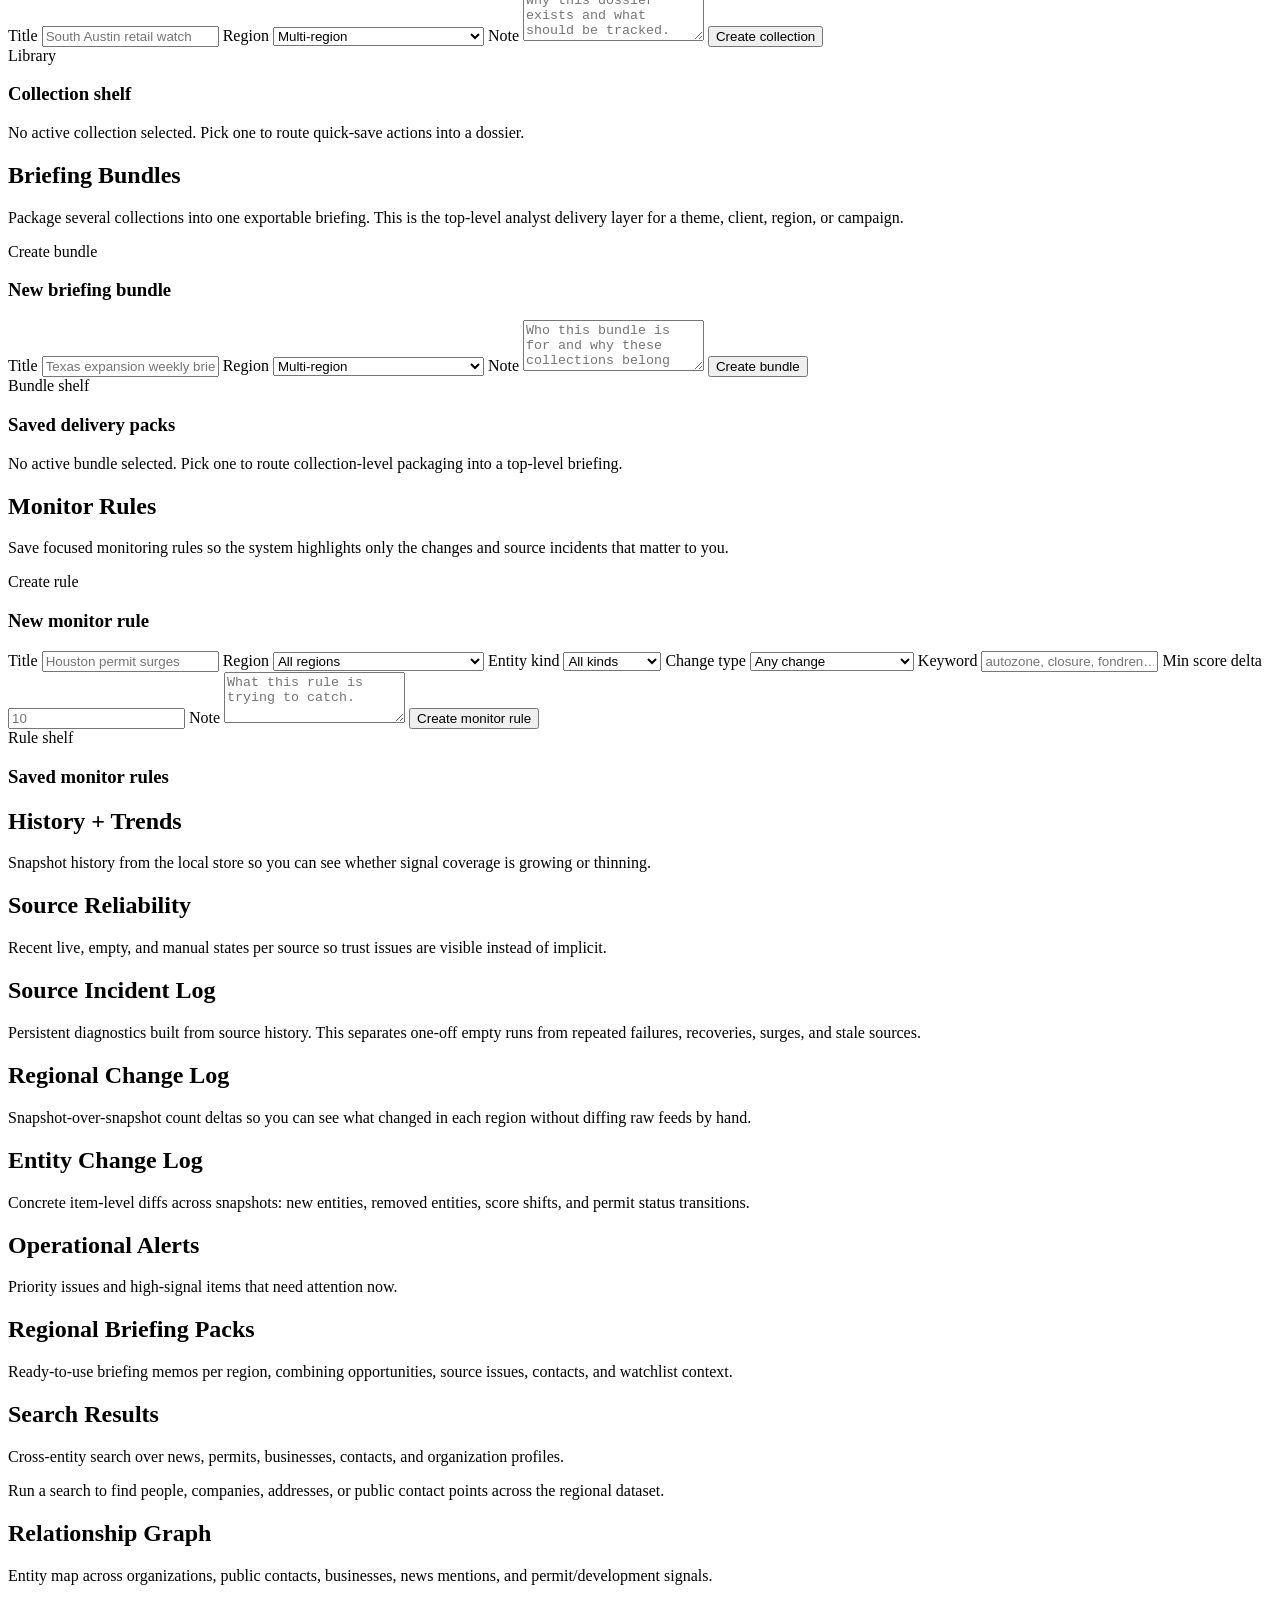
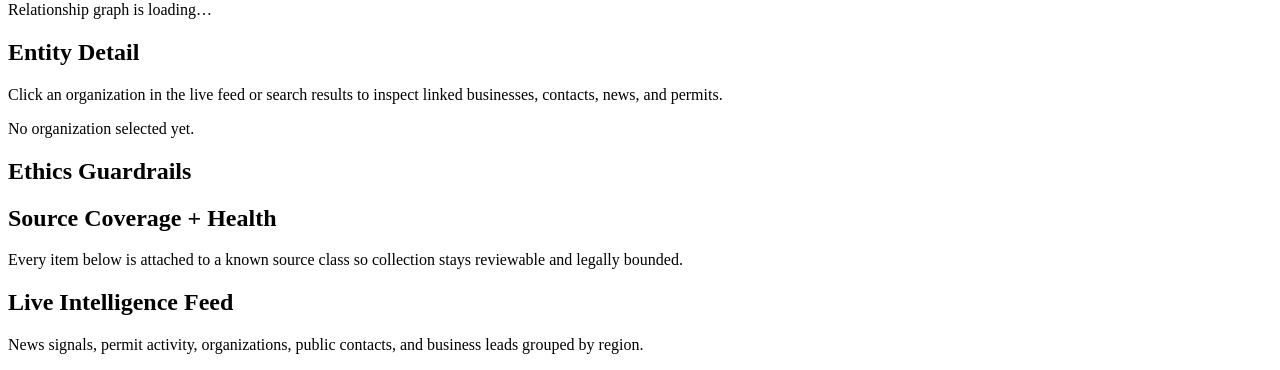
==== commit 7babb2fd: "Merge d21c97327cb11f05d084c61456136c32fd150bae into 764209d143c67ce794212df902e3cfb7ae872e97" ====
--- a/app/templates/intel.html
+++ b/app/templates/intel.html
@@ -54,50 +54,10 @@
             </select>
           </label>
           <button id="intel-refresh-button" class="primary-button" type="button">Refresh Intelligence</button>
+          <a class="ghost-button" href="/field-ops">Open Field Ops</a>
           <div class="status-card">
             <div class="status-label">Snapshot</div>
             <div id="intel-snapshot-age" class="status-value">Loading…</div>
-          </div>
-        </div>
-      </section>
-
-      <section class="protocols-panel intel-panel command-surface-panel">
-        <div class="panel-header command-surface-header">
-          <div>
-            <p class="eyebrow">Sapphire Command Surface</p>
-            <h2>Regional + Wildfire Intelligence Map</h2>
-          </div>
-          <div id="command-surface-status" class="status-card command-surface-status">
-            <div class="status-label">Mode</div>
-            <div class="status-value">Loading…</div>
-          </div>
-        </div>
-        <div class="command-surface-layout">
-          <aside class="command-layer-rail">
-            <div class="status-label">Layers</div>
-            <div id="command-layer-list" class="command-layer-list">
-              <div class="subtle">Loading layer controls…</div>
-            </div>
-          </aside>
-          <div id="command-map-canvas" class="command-map-canvas">
-            <div class="subtle">Command map loading…</div>
-          </div>
-          <aside class="command-inspector-rail">
-            <div id="command-inspector" class="command-inspector">
-              <div class="subtle">Select an entity to inspect source posture.</div>
-            </div>
-            <div id="command-guardrails" class="command-guardrails">
-              <div class="subtle">Loading guardrails…</div>
-            </div>
-          </aside>
-        </div>
-        <div class="command-feed-wrap">
-          <div class="panel-header">
-            <h3>Command Feed</h3>
-            <p>Ranked regional and wildfire-planning signals, with side effects fenced to analyst review.</p>
-          </div>
-          <div id="command-feed" class="command-feed">
-            <div class="subtle">Loading command feed…</div>
           </div>
         </div>
       </section>
@@ -125,6 +85,12 @@
             <div class="status-label">Contacts</div>
             <h3>Public professional contacts</h3>
             <p>Use only public office contacts, business sites, public phones, and public emails. No private-person harvesting.</p>
+          </article>
+          <article class="intel-card">
+            <div class="status-label">Field ops</div>
+            <h3>Wildfire + UAS readiness</h3>
+            <p>Open a read-only command-style surface that layers Gunnison context, wildfire-watch signals, and Kimi-derived hardware readiness.</p>
+            <a class="intel-link" href="/field-ops">Open field ops workbench</a>
           </article>
         </div>
       </section>
